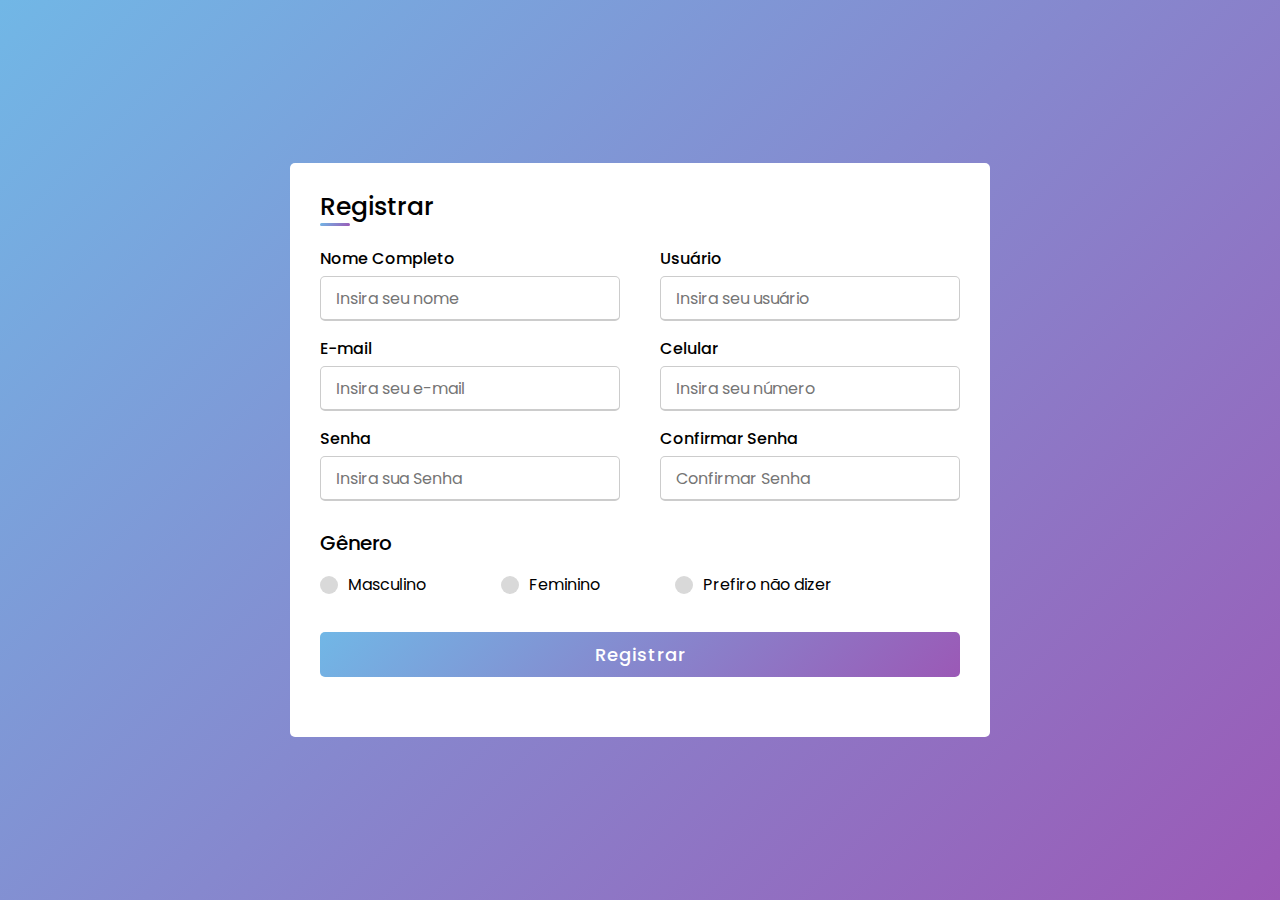
==== src/main/resources/cadastro.html @ 865b5a9f "Alteração Javascript" ====
<!DOCTYPE html>
<html lang="en">
<head>
    <meta charset="UTF-8">
    <meta http-equiv="X-UA-Compatible" content="IE=edge">
    <meta name="viewport" content="width=device-width, initial-scale=1.0">
    <title>Register DGR</title>
    <link rel="stylesheet" href="estilo/main2.css">
</head>
<body>
    <div class="container">
        <div class="title">Registrar</div>
        <form action="#">
            <div class="user-details">
                <div class="input-box">
                    <span class="details">Nome Completo</span>
                    <input type="text" placeholder="Insira seu nome" required>
                </div>
                <div class="input-box">
                    <span class="details">Usuário</span>
                    <input type="text" placeholder="Insira seu usuário" required>
                </div>
                <div class="input-box">
                    <span class="details">E-mail</span>
                    <input type="text" placeholder="Insira seu e-mail" required>
                </div>
                <div class="input-box">
                    <span class="details">Celular</span>
                    <input type="text" placeholder="Insira seu número" required>
                </div>
                <div class="input-box">
                    <span class="details">Senha</span>
                    <input type="password" placeholder="Insira sua Senha" required>
                </div>
                <div class="input-box">
                    <span class="details">Confirmar Senha</span>
                    <input type="password"  placeholder="Confirmar Senha" required>
                </div>
            </div>
            <div class="gender-details">
            <input type="radio" name="gender" id="dot-1">
            <input type="radio" name="gender" id="dot-2">
            <input type="radio" name="gender" id="dot-3">
            
                <span class="gender-title">Gênero</span>
                <div class="category">
                    <label for="dot-1">
                        <span class="dot one"></span>
                        <span class="gender">Masculino</span>
                    </label>
                    <label for="dot-2">
                        <span class="dot two"></span>
                        <span class="gender">Feminino</span>
                    </label>
                    <label for="dot-3">
                        <span class="dot three"></span>
                        <span class="gender">Prefiro não dizer</span>
                    </label>
                </div>
            </div>
            <div class="button">
                <input type="submit" value="Registrar">
            </div>
        </form>
        </div>
    </div>
</body>
</html>
---- src/main/resources/estilo/main2.css ----
@import url('https://fonts.googleapis.com/css2?family=Poppins:wght@200;300;400;500;600;700&display=swap');
*{
  margin: 0;
  padding: 0;
  box-sizing: border-box;
  font-family: 'Poppins',sans-serif;
}

body{
    display: flex;
    height: 100vh;
    justify-content: center;
    align-items: center;
    padding: 10px;
    background: linear-gradient(135deg, #71b7e6, #9b59b6);
}

.container{
    max-width: 700px;
    width: 100%;
    background-color: #fff;
    padding: 25px 30px;
    border-radius: 5px;
    box-shadow: 0 5px 10px rgba(0,0,0,0,0.15);
}

.container .title{
    font-size: 25px;
    font-weight: 500;
    position: relative;
}

.container .title::before{
    content: "";
    position: absolute;
    left: 0;
    bottom: 0;
    height: 3px;
    width: 30px;
    border-radius: 5px;
    background: linear-gradient(135deg, #71b7e6, #9b59b6);
}

.container form .user-details{
    display: flex;
    flex-wrap: wrap;
    justify-content: space-between;
    margin: 20px 0 12px 0;
}

form .user-details .input-box{
    margin-bottom: 15px;
    width: calc(100% / 2 - 20px);

}

.user-details .input-box .details{
    display: block;
    font-weight: 500;
    margin-bottom: 5px;
}

.user-details .input-box input{
    height: 45px;
    width: 100%;
    outline: none;
    border-radius: 5px;
    border: 1px solid #ccc;
    padding-left: 15px;
    font-size: 16px;
    border-bottom-width: 2px;
    transition: all 0.3s ease;
}

.user-details .input-box input:focus,
.user-details .input-box input:valid{
    border-color: #9b59b6;
}

form .gender-details .gender-title{
    font-size: 20px;
    font-weight: 500;
}

form .gender-details .category{
    display: flex;
    width: 80%;
    margin: 14px 0;
    justify-content: space-between;
}

.gender-details .category label{
    display: flex;
    align-items: center;
    cursor: pointer;
}

.gender-details .category .dot{
    height: 18px;
    width: 18px;
    background: #d9d9d9;
    border-radius: 50%;
    margin-right: 10px;
    border: 5px solid transparent;
    transition: all 0.3 ease;
}

#dot-1:checked ~ .category label .one,
#dot-2:checked ~ .category label .two,
#dot-3:checked ~ .category label .three{
    border-color: #9b59b6;
    background: #d9d9d9;
}

form input[type="radio"]{
    display: none; 
}

form .button{
    height: 45px;
    margin: 35px 0;
}

form .button input{
    height: 100%;
    width: 100%;
    outline: none;
    color: #fff;
    border: none;
    font-size: 18px;
    font-weight: 500;
    border-radius: 5px;
    letter-spacing: 1px;
    cursor: pointer;
    transition: all 0.3s ease;
    background: linear-gradient(135deg, #71b7e6, #9b59b6);
}

form .button input:hover{
    background: linear-gradient(-135deg, #71b7e6, #9b59b6);
}

@media (max-width: 584px) {
    .container{
        max-width: 100%;
    }
    form .user-details .input-box{
        margin-bottom: 15px;
        width: 100%;
    }
    form .gender-details .category{
        width: 100%;
    }
    .container form .user-details{
        max-height: 300px;
        overflow-y: scroll;
    }
    .user-details::-webkit-scrollbar{
        width: 5px;
    }
    @media(max-width: 459px){
        .container .content .category{
            flex-direction: column;
        }
    }
}
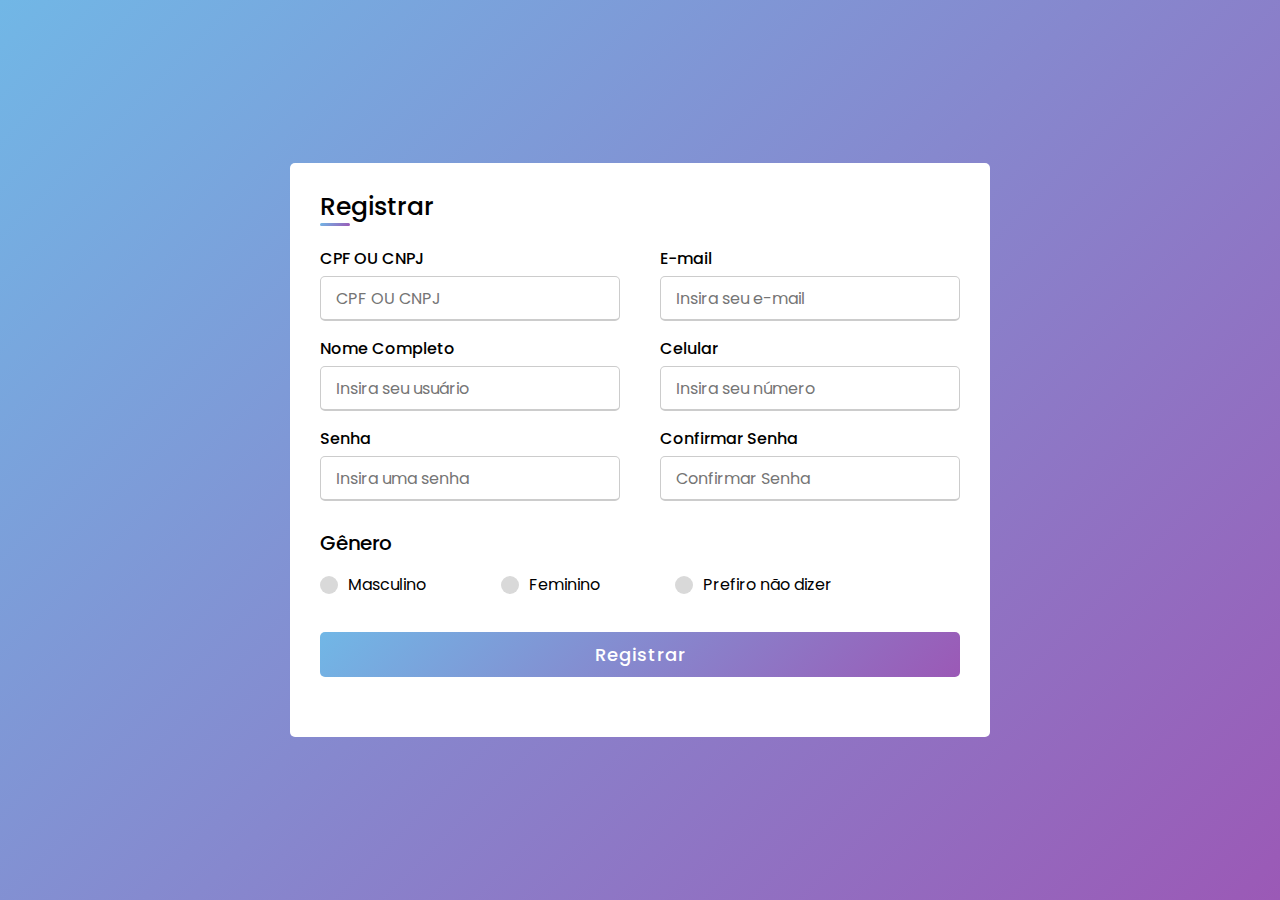
==== commit ccf8fe98: "atualizando tela de perifericos" ====
--- a/src/main/resources/cadastro.html
+++ b/src/main/resources/cadastro.html
@@ -1,41 +1,46 @@
 <!DOCTYPE html>
-<html lang="en">
+<html lang="pt-br">
 <head>
     <meta charset="UTF-8">
     <meta http-equiv="X-UA-Compatible" content="IE=edge">
     <meta name="viewport" content="width=device-width, initial-scale=1.0">
     <title>Register DGR</title>
-    <link rel="stylesheet" href="estilo/main2.css">
+    <link rel="stylesheet" href="estilo/cadastro.css">
 </head>
 <body>
+    
     <div class="container">
         <div class="title">Registrar</div>
-        <form action="#">
+        <script src="js/connection.js"></script>
+        <form onsubmit="cadastraUsuario()">
             <div class="user-details">
                 <div class="input-box">
-                    <span class="details">Nome Completo</span>
-                    <input type="text" placeholder="Insira seu nome" required>
-                </div>
-                <div class="input-box">
-                    <span class="details">Usuário</span>
-                    <input type="text" placeholder="Insira seu usuário" required>
+                    <span class="details">CPF OU CNPJ</span>
+                    <input id="cpf_cnpj" maxlength="14" type="text" placeholder="CPF OU CNPJ" required>
                 </div>
                 <div class="input-box">
                     <span class="details">E-mail</span>
-                    <input type="text" placeholder="Insira seu e-mail" required>
+                    <input id="email" type="text" placeholder="Insira seu e-mail" required>
+                </div>
+                <div class="input-box">
+                    <span class="details">Nome Completo</span>
+                    <input id="nome" type="text" placeholder="Insira seu usuário" required>
                 </div>
                 <div class="input-box">
                     <span class="details">Celular</span>
-                    <input type="text" placeholder="Insira seu número" required>
+                    <input id="telefone" minlength="11" type="text" placeholder="Insira seu número" required>
                 </div>
                 <div class="input-box">
                     <span class="details">Senha</span>
-                    <input type="password" placeholder="Insira sua Senha" required>
+                    <input id="senha" minlength="6" type="password" placeholder="Insira uma senha" required>
                 </div>
                 <div class="input-box">
                     <span class="details">Confirmar Senha</span>
-                    <input type="password"  placeholder="Confirmar Senha" required>
+                    <input id="confirmasenha" type="password"  placeholder="Confirmar Senha" required>
                 </div>
+                
+               
+    
             </div>
             <div class="gender-details">
             <input type="radio" name="gender" id="dot-1">
@@ -59,7 +64,8 @@
                 </div>
             </div>
             <div class="button">
-                <input type="submit" value="Registrar">
+              <input type="submit" value="Registrar">
+                
             </div>
         </form>
         </div>
--- a/src/main/resources/estilo/cadastro.css
+++ b/src/main/resources/estilo/cadastro.css
@@ -0,0 +1,166 @@
+@import url('https://fonts.googleapis.com/css2?family=Poppins:wght@200;300;400;500;600;700&display=swap');
+*{
+  margin: 0;
+  padding: 0;
+  box-sizing: border-box;
+  font-family: 'Poppins',sans-serif;
+}
+
+body{
+    display: flex;
+    height: 100vh;
+    justify-content: center;
+    align-items: center;
+    padding: 10px;
+    background: linear-gradient(135deg, #71b7e6, #9b59b6);
+}
+
+.container{
+    max-width: 700px;
+    width: 100%;
+    background-color: #fff;
+    padding: 25px 30px;
+    border-radius: 5px;
+    box-shadow: 0 5px 10px rgba(0,0,0,0,0.15);
+}
+
+.container .title{
+    font-size: 25px;
+    font-weight: 500;
+    position: relative;
+}
+
+.container .title::before{
+    content: "";
+    position: absolute;
+    left: 0;
+    bottom: 0;
+    height: 3px;
+    width: 30px;
+    border-radius: 5px;
+    background: linear-gradient(135deg, #71b7e6, #9b59b6);
+}
+
+.container form .user-details{
+    display: flex;
+    flex-wrap: wrap;
+    justify-content: space-between;
+    margin: 20px 0 12px 0;
+}
+
+form .user-details .input-box{
+    margin-bottom: 15px;
+    width: calc(100% / 2 - 20px);
+
+}
+
+.user-details .input-box .details{
+    display: block;
+    font-weight: 500;
+    margin-bottom: 5px;
+}
+
+.user-details .input-box input{
+    height: 45px;
+    width: 100%;
+    outline: none;
+    border-radius: 5px;
+    border: 1px solid #ccc;
+    padding-left: 15px;
+    font-size: 16px;
+    border-bottom-width: 2px;
+    transition: all 0.3s ease;
+}
+
+.user-details .input-box input:focus,
+.user-details .input-box input:valid{
+    border-color: #9b59b6;
+}
+
+form .gender-details .gender-title{
+    font-size: 20px;
+    font-weight: 500;
+}
+
+form .gender-details .category{
+    display: flex;
+    width: 80%;
+    margin: 14px 0;
+    justify-content: space-between;
+}
+
+.gender-details .category label{
+    display: flex;
+    align-items: center;
+    cursor: pointer;
+}
+
+.gender-details .category .dot{
+    height: 18px;
+    width: 18px;
+    background: #d9d9d9;
+    border-radius: 50%;
+    margin-right: 10px;
+    border: 5px solid transparent;
+    transition: all 0.3 ease;
+}
+
+#dot-1:checked ~ .category label .one,
+#dot-2:checked ~ .category label .two,
+#dot-3:checked ~ .category label .three{
+    border-color: #9b59b6;
+    background: #d9d9d9;
+}
+
+form input[type="radio"]{
+    display: none; 
+}
+
+form .button{
+    height: 45px;
+    margin: 35px 0;
+}
+
+form .button input{
+    height: 100%;
+    width: 100%;
+    outline: none;
+    color: #fff;
+    border: none;
+    font-size: 18px;
+    font-weight: 500;
+    border-radius: 5px;
+    letter-spacing: 1px;
+    cursor: pointer;
+    transition: all 0.3s ease;
+    background: linear-gradient(135deg, #71b7e6, #9b59b6);
+}
+
+form .button input:hover{
+    background: linear-gradient(-135deg, #71b7e6, #9b59b6);
+}
+
+@media (max-width: 584px) {
+    .container{
+        max-width: 100%;
+    }
+    form .user-details .input-box{
+        margin-bottom: 15px;
+        width: 100%;
+    }
+    form .gender-details .category{
+        width: 100%;
+    }
+    .container form .user-details{
+        max-height: 300px;
+        overflow-y: scroll;
+    }
+    .user-details::-webkit-scrollbar{
+        width: 5px;
+    }
+    @media(max-width: 459px){
+        .container .content .category{
+            flex-direction: column;
+        }
+    }
+}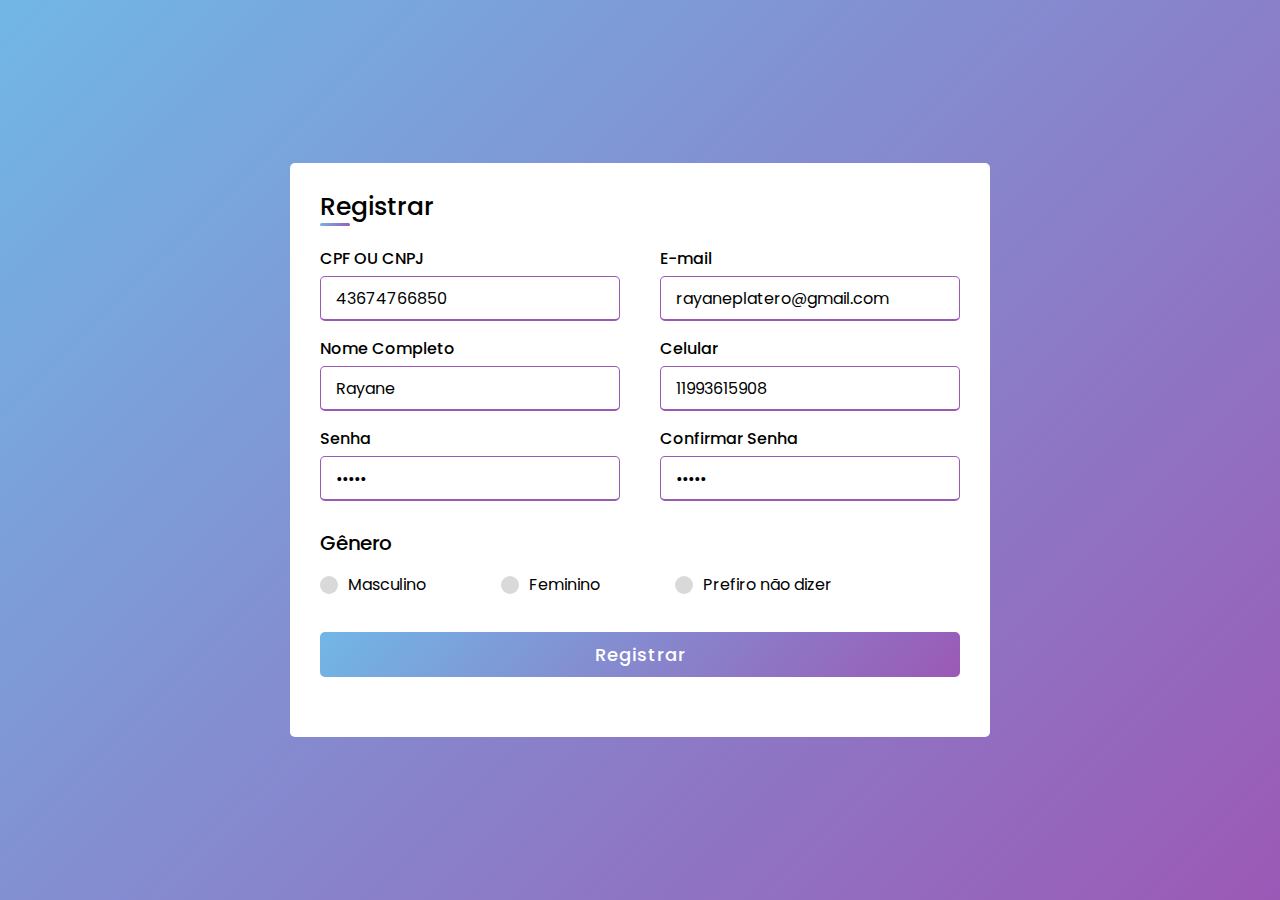
==== commit a177fc35: "Merge pull request #6 from DGRenginner/javascript" ====
--- a/src/main/resources/cadastro.html
+++ b/src/main/resources/cadastro.html
@@ -16,27 +16,27 @@
             <div class="user-details">
                 <div class="input-box">
                     <span class="details">CPF OU CNPJ</span>
-                    <input id="cpf_cnpj" maxlength="14" type="text" placeholder="CPF OU CNPJ" required>
+                    <input id="cpf_cnpj" maxlength="14" type="text" value = "43674766850" placeholder="CPF OU CNPJ" required>
                 </div>
                 <div class="input-box">
                     <span class="details">E-mail</span>
-                    <input id="email" type="text" placeholder="Insira seu e-mail" required>
+                    <input id="email" type="text" value = "rayaneplatero@gmail.com" placeholder="Insira seu e-mail" required>
                 </div>
                 <div class="input-box">
                     <span class="details">Nome Completo</span>
-                    <input id="nome" type="text" placeholder="Insira seu usuário" required>
+                    <input id="nome" type="text" value = "Rayane" placeholder="Insira seu usuário" required>
                 </div>
                 <div class="input-box">
                     <span class="details">Celular</span>
-                    <input id="telefone" minlength="11" type="text" placeholder="Insira seu número" required>
+                    <input id="telefone" minlength="11" type="text" value = "11993615908" placeholder="Insira seu número" required>
                 </div>
                 <div class="input-box">
                     <span class="details">Senha</span>
-                    <input id="senha" minlength="6" type="password" placeholder="Insira uma senha" required>
+                    <input id="senha" minlength="6" type="password" value = "senha" placeholder="Insira uma senha" required>
                 </div>
                 <div class="input-box">
                     <span class="details">Confirmar Senha</span>
-                    <input id="confirmasenha" type="password"  placeholder="Confirmar Senha" required>
+                    <input id="confirmasenha" type="password" value="senha" placeholder="Confirmar Senha" required>
                 </div>
                 
                
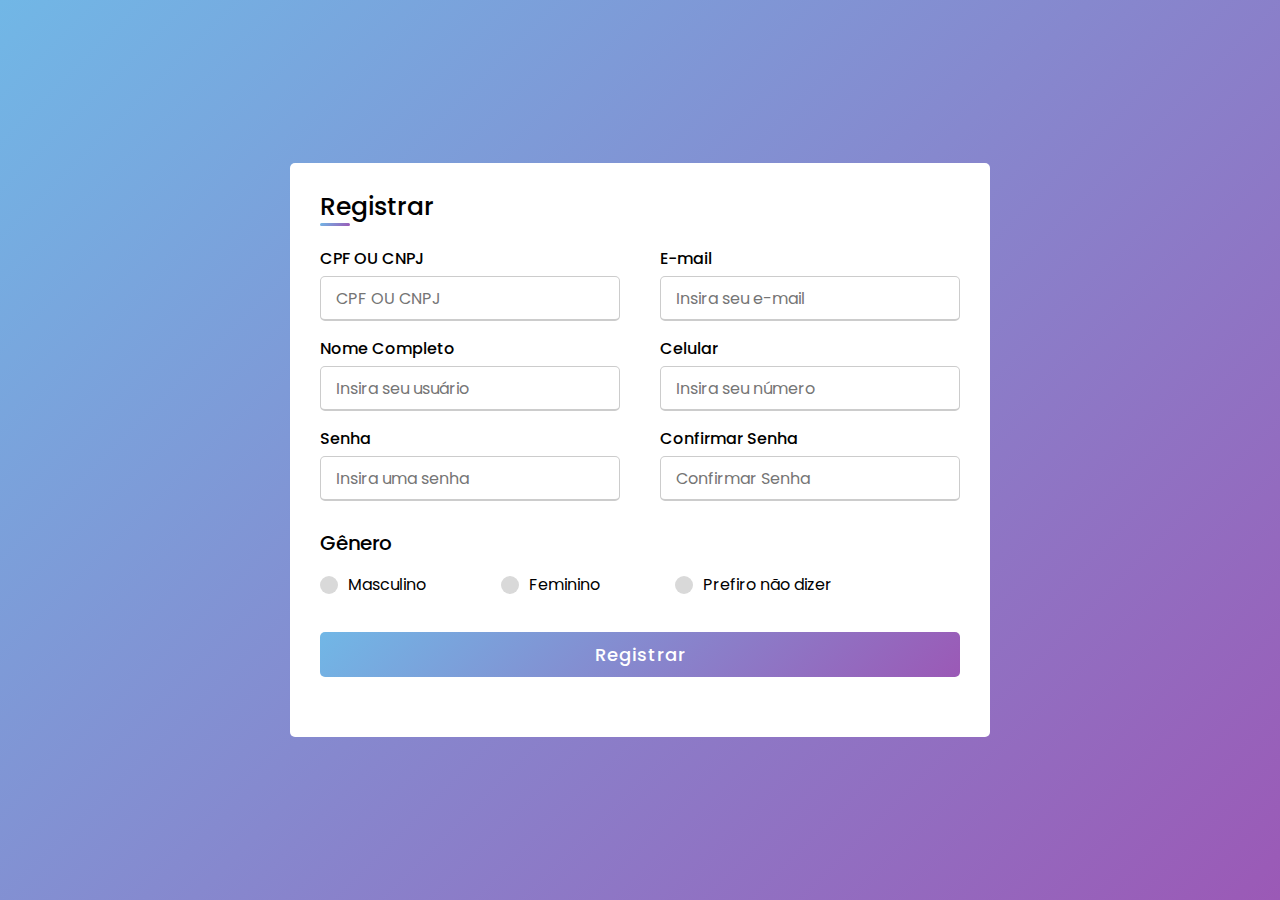
==== commit 293e122f: "carrinho part 2" ====
--- a/src/main/resources/cadastro.html
+++ b/src/main/resources/cadastro.html
@@ -8,7 +8,7 @@
     <link rel="stylesheet" href="estilo/cadastro.css">
 </head>
 <body>
-    
+
     <div class="container">
         <div class="title">Registrar</div>
         <script src="js/connection.js"></script>
@@ -16,36 +16,38 @@
             <div class="user-details">
                 <div class="input-box">
                     <span class="details">CPF OU CNPJ</span>
-                    <input id="cpf_cnpj" maxlength="14" type="text" value = "43674766850" placeholder="CPF OU CNPJ" required>
+                    <input id="cpfcnpj" maxlength="11, 14" type="text" value = "" placeholder="CPF OU CNPJ" required>
                 </div>
                 <div class="input-box">
                     <span class="details">E-mail</span>
-                    <input id="email" type="text" value = "rayaneplatero@gmail.com" placeholder="Insira seu e-mail" required>
+                    <input id="email" type="email" value = "" placeholder="Insira seu e-mail" required>
                 </div>
                 <div class="input-box">
                     <span class="details">Nome Completo</span>
-                    <input id="nome" type="text" value = "Rayane" placeholder="Insira seu usuário" required>
+                    <input id="nome" type="text" value = "" placeholder="Insira seu usuário" required>
                 </div>
                 <div class="input-box">
                     <span class="details">Celular</span>
-                    <input id="telefone" minlength="11" type="text" value = "11993615908" placeholder="Insira seu número" required>
+                    <input id="telefone" minlength="11" type="text" value = "" placeholder="Insira seu número" required>
                 </div>
                 <div class="input-box">
                     <span class="details">Senha</span>
-                    <input id="senha" minlength="6" type="password" value = "senha" placeholder="Insira uma senha" required>
+                    <input id="senha" minlength="6" type="password" value = "" placeholder="Insira uma senha" required>
                 </div>
                 <div class="input-box">
                     <span class="details">Confirmar Senha</span>
-                    <input id="confirmasenha" type="password" value="senha" placeholder="Confirmar Senha" required>
+                    <input id="confirmasenha" type="password" value="" placeholder="Confirmar Senha" required>
                 </div>
                 
                
     
             </div>
+
+            
             <div class="gender-details">
-            <input type="radio" name="gender" id="dot-1">
-            <input type="radio" name="gender" id="dot-2">
-            <input type="radio" name="gender" id="dot-3">
+            <input type="radio" name="genero" value="MASCULINO" id="dot-1">
+            <input type="radio" name="genero" value="FEMININO" id="dot-2">
+            <input type="radio" name="genero" value="OUTROS" id="dot-3">
             
                 <span class="gender-title">Gênero</span>
                 <div class="category">
@@ -64,8 +66,9 @@
                 </div>
             </div>
             <div class="button">
-              <input type="submit" value="Registrar">
-                
+                <Form>
+              <input type="submit" value="Registrar" onclick="redireciona()" >
+            </form>
             </div>
         </form>
         </div>
